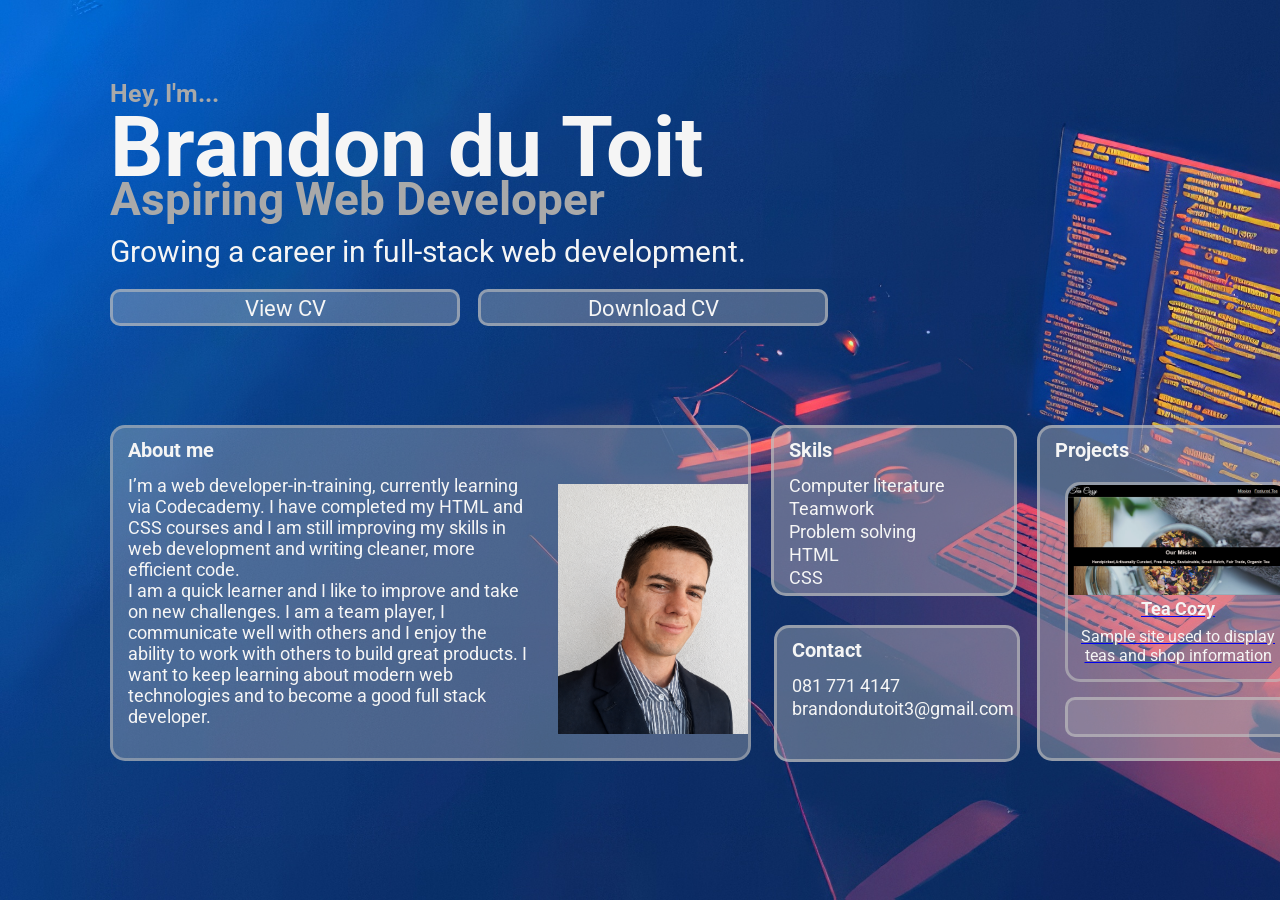
==== index.html @ 29ee1249 "Add files via upload" ====
<!DOCTYPE html>
    <html>
        <head>
            <title>Brandon du Toit Portfolio</title>
            <link rel="stylesheet" href="index.css">
            <link rel="preconnect" href="https://fonts.googleapis.com">
            <link rel="preconnect" href="https://fonts.gstatic.com" crossorigin>
            <link href="https://fonts.googleapis.com/css2?family=Roboto:ital,wght@0,100..900;1,100..900&display=swap" rel="stylesheet">
        </head>
        <body>
            <section id="main">
                <div id="main-text">
                    <h5>Hey, I'm...</h5>
                    <h1>Brandon du Toit</h1>
                    <h2>Aspiring Web Developer</h2>
                    <p>Growing a career in full-stack web development.</p>
                    <a href="Brandon CV 2026.pdf"><button>View CV</buttonView></button></a>
                    <a href="Brandon CV 2026.pdf" download><button>Download CV</button></a>
                </div>
            </section>
            <section id="middle">
                <div id="about">
                    <h4>About me</h4>
                    <div id="about-box">
                        <p>I’m a web developer-in-training, currently learning via Codecademy. I have completed my HTML and CSS courses and I am still improving my skills in web development and writing cleaner, more efficient code.
                        <br>I am a quick learner and I like to improve and take on new challenges. I am a team player, I communicate well with others and I enjoy the ability to work with others to build great products. I want to keep learning about modern web technologies and to become a good full stack developer.</p>
                        <img src="photo of me.png" alt="photo of myself">
                    </div>
                </div>
                <div id="skills">
                    <h4>Skils</h4>
                    <ul>
                        <li>Computer literature</li>
                        <li>Teamwork</li>
                        <li>Problem solving</li>
                        <li>HTML</li>
                        <li>CSS</li>
                    </ul>
                    <div id="contact">
                        <h4>Contact</h4>
                        <ul>
                            <li>081 771 4147</li>
                            <li>brandondutoit3@gmail.com</li>
                        </ul>
                    </div>
                </div>
                <div id="projects">
                    <h4>Projects</h4>
                    <div id="web-sites">
                        <div class="site">
                            <a href="https://brandondutoit.github.io/The-Tea-Cozy/"><img src="Tea shop.png">
                            <h5>Tea Cozy</h5>
                            <p>Sample site used to display teas and shop information</p></a>
                        </div>
                        <div class="site">
                            <a href="https://brandondutoit.github.io/Dasmoto-s-Arts-Crafts/"><img src="Arts.png">
                            <h5>Dasmoto's Arts & Crafts</h5>
                            <p>Sample site used to display a online art's and craft shop</p></a>
                        </div>
                        <div class="site">
                           <a href="https://brandondutoit.github.io/my-cheatsheet/"><img src="Cheat.png">
                            <h5>html/css-cheatsheet</h5>
                            <p>Sample site to display html and scc code descriptions</p></a>
                        </div>
                        <div id="view-more">
                            <a href="more.html"><button>View more of my work</button></a>
                            
                        </div>
                    </div>
                </div>
            </section>

        </body>
    </html>
---- index.css ----
*{
    margin: 0;
    padding: 0;
    font-family: "Roboto", sans-serif;
}
body{
    background-image:url(Background.jpeg);
    background-size:cover;
    background-repeat:no-repeat;
    background-attachment: fixed;
    min-height: 100vh;
}

#main{
    width: 100%;
    height:400px;
    font-size: 1.9em;
}

#main-text{
    padding-top: 90px;
    padding-left: 110px;
    width: 800px;
}

#main h1{
    font-size: 2.76em;
    color: whitesmoke;
}

#main h2{
    line-height:8px;
    color: darkgray;
}

#main h5{
    line-height: 8px;
    color: darkgray;
}

#main p{
padding-top: 30px;
color: whitesmoke;
}

#main button{
    width: 350px;
    height: 37px;
    margin-right: 11px;
    margin-top: 20px;
    font-size: 1.4rem;
    color: whitesmoke;
    background-color: rgba(192, 192, 192, 0.35);
    border: solid rgba(192, 192, 192,0.6);
    border-radius: 10px;
}

#about{
    border: solid rgba(192, 192, 192,0.5);
    border-radius: 15px;
    width: 650px;
    height: 330px;
    background-color: rgba(192, 192, 192,0.35);
}

h4{
    padding-left:15px;
    font-size: 1.25em;
    color: whitesmoke;
    padding-top:10px ;
}

#about-box{
    display: flex;
}

#middle{
    display:flex;
    padding-left: 110px;
    padding-top: 25px;
    gap:20px;
}


#about-box p{
    width: 400px;
    font-size: 1.15em;
    padding-left: 15px;
    padding-top: 13px;
    color: whitesmoke;
}

#about-box img{
    width: 190px;
    height: 250px;
    padding-top: 22px;
    padding-left: 30px;
}

#skills{
    border: solid rgba(192, 192, 192,0.6);
    border-radius: 15px;
    width: 240px;
    height: 165px;
    background-color: rgba(192, 192, 192,0.4);
}


#contact{
    border: solid rgba(192, 192, 192,0.6);
    border-radius: 15px;
    width: 240px;
    height: 131px;
    background-color: rgba(192, 192, 192,0.4);
    margin-top: 35px;
}

ul{
    list-style: none;
    padding-left: 15px;
    padding-top: 13px;
    font-size: 1.1em;
    line-height: 23px;
    color: whitesmoke;
}

#projects{
    border: solid rgba(192, 192, 192,0.6);
    border-radius: 15px;
    width: 750px;
    height: 330px;
    background-color: rgba(192, 192, 192,0.4);

}

#web-sites{
    width: 695px;
    height: 250px;
    margin-top: 20px;
    margin-left: 25px;
    display:grid ;
    grid-template-columns:1fr 1fr 1fr;
    grid-template-rows: 200px ;
    gap: 15px;
}

.site{
    border: solid rgba(192, 192, 192, 0.6);
    border-radius: 15px;
}

.site img{
    width: 220px;
    height: 110px;
    border-top-left-radius:14px ;
    border-top-right-radius: 14px;
}

.site h5{
    text-align: center;
    color: whitesmoke;
    font-size: 1.1em;
    border-bottom: 1px whitesmoke ;
}

.site p{
    text-align: center;
    color: whitesmoke;
    padding-top: 8px;
}

#view-more{
    grid-column: 1 / 4;
}

#view-more button{

    width: 707px;
    height: 40px;
    background-color:rgba(192, 192, 192, 0.2) ;
    border: solid rgba(192, 192, 192,0.6);
    border-radius: 10px;
    color: whitesmoke;
    font-size: 1.3em;
}
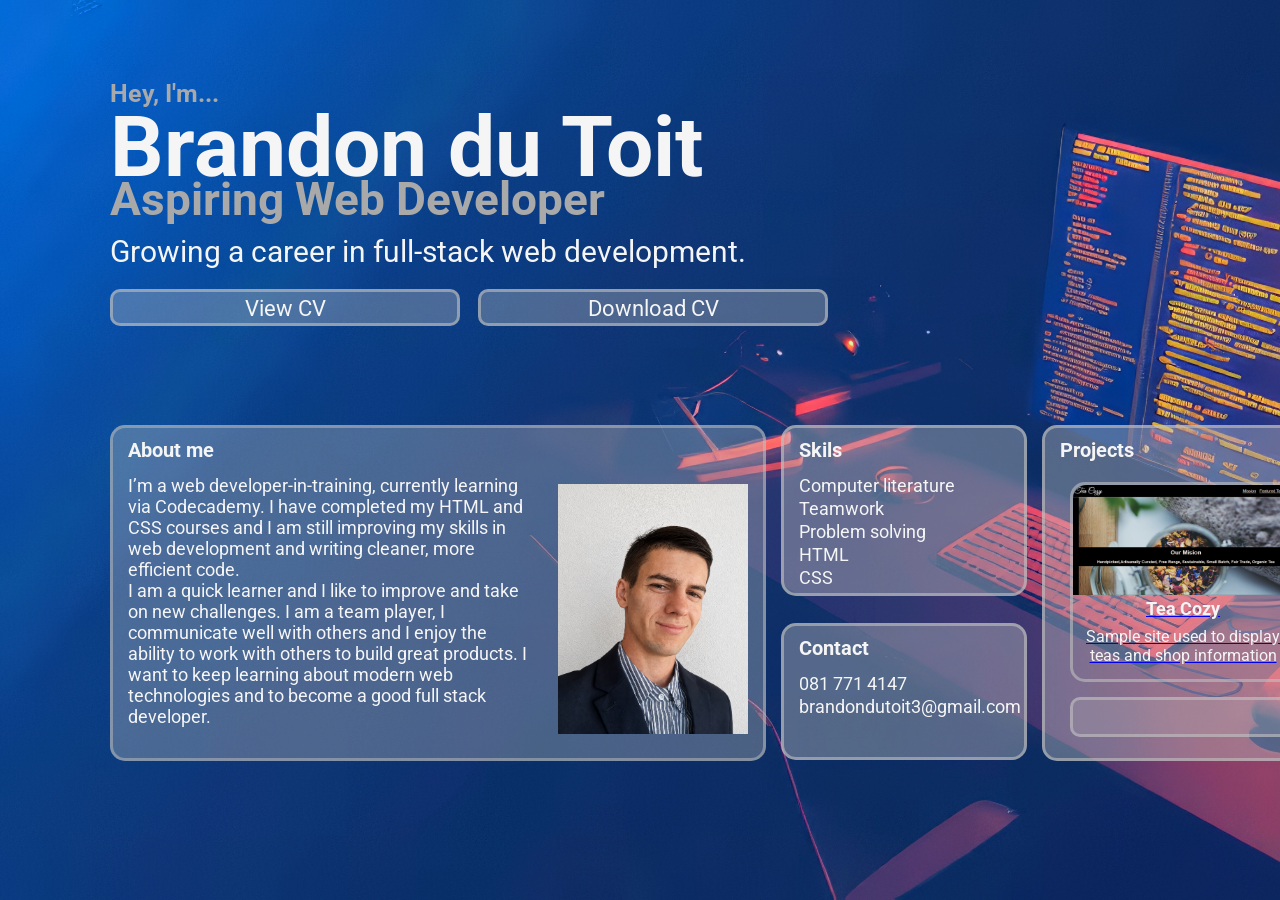
==== commit 9171ac26: "Add files via upload" ====
--- a/index.html
+++ b/index.html
@@ -6,6 +6,7 @@
             <link rel="preconnect" href="https://fonts.googleapis.com">
             <link rel="preconnect" href="https://fonts.gstatic.com" crossorigin>
             <link href="https://fonts.googleapis.com/css2?family=Roboto:ital,wght@0,100..900;1,100..900&display=swap" rel="stylesheet">
+            <meta name="viewport" content="width=device-width, initial-scale=1.0">
         </head>
         <body>
             <section id="main">
@@ -18,24 +19,28 @@
                     <a href="Brandon CV 2026.pdf" download><button>Download CV</button></a>
                 </div>
             </section>
-            <section id="middle">
-                <div id="about">
-                    <h4>About me</h4>
-                    <div id="about-box">
-                        <p>I’m a web developer-in-training, currently learning via Codecademy. I have completed my HTML and CSS courses and I am still improving my skills in web development and writing cleaner, more efficient code.
-                        <br>I am a quick learner and I like to improve and take on new challenges. I am a team player, I communicate well with others and I enjoy the ability to work with others to build great products. I want to keep learning about modern web technologies and to become a good full stack developer.</p>
-                        <img src="photo of me.png" alt="photo of myself">
+            <div id="flex">
+                <section id="middle">
+                    <div id="about">
+                        <h4>About me</h4>
+                        <div id="about-box">
+                            <p>I’m a web developer-in-training, currently learning via Codecademy. I have completed my HTML and CSS courses and I am still improving my skills in web development and writing cleaner, more efficient code.
+                            <br>I am a quick learner and I like to improve and take on new challenges. I am a team player, I communicate well with others and I enjoy the ability to work with others to build great products. I want to keep learning about modern web technologies and to become a good full stack developer.</p>
+                            <img src="photo of me.png" alt="photo of myself">
+                        </div>
                     </div>
-                </div>
-                <div id="skills">
-                    <h4>Skils</h4>
-                    <ul>
-                        <li>Computer literature</li>
-                        <li>Teamwork</li>
-                        <li>Problem solving</li>
-                        <li>HTML</li>
-                        <li>CSS</li>
-                    </ul>
+                </section>
+                <section id="middle2">
+                    <div id="skills">
+                        <h4>Skils</h4>
+                        <ul>
+                            <li>Computer literature</li>
+                            <li>Teamwork</li>
+                            <li>Problem solving</li>
+                            <li>HTML</li>
+                            <li>CSS</li>
+                        </ul>
+                    </div>
                     <div id="contact">
                         <h4>Contact</h4>
                         <ul>
@@ -43,7 +48,8 @@
                             <li>brandondutoit3@gmail.com</li>
                         </ul>
                     </div>
-                </div>
+                </section>
+            </dif>
                 <div id="projects">
                     <h4>Projects</h4>
                     <div id="web-sites">
@@ -64,7 +70,6 @@
                         </div>
                         <div id="view-more">
                             <a href="more.html"><button>View more of my work</button></a>
-                            
                         </div>
                     </div>
                 </div>
--- a/index.css
+++ b/index.css
@@ -74,6 +74,10 @@
     display: flex;
 }
 
+#flex{
+    display: flex;
+}
+
 #middle{
     display:flex;
     padding-left: 110px;
@@ -97,12 +101,17 @@
     padding-left: 30px;
 }
 
+#middle2{
+   padding-left: 15px;
+   padding-top: 25px;
+}
 #skills{
     border: solid rgba(192, 192, 192,0.6);
     border-radius: 15px;
     width: 240px;
     height: 165px;
     background-color: rgba(192, 192, 192,0.4);
+    
 }
 
 
@@ -112,7 +121,7 @@
     width: 240px;
     height: 131px;
     background-color: rgba(192, 192, 192,0.4);
-    margin-top: 35px;
+    margin-top: 27px;
 }
 
 ul{
@@ -130,7 +139,8 @@
     width: 750px;
     height: 330px;
     background-color: rgba(192, 192, 192,0.4);
-
+    margin-left: 15px;
+    margin-top: 25px;
 }
 
 #web-sites{
@@ -184,6 +194,115 @@
     font-size: 1.3em;
 }
 
-
-
-
+/* MOBILE RESPONSIVE */
+@media screen and (max-width: 768px) {
+
+    body{
+        background-position: center;
+        max-width: 768px;
+    }
+
+    #main{
+        height: auto;
+        padding-bottom: 30px;
+    }
+
+    #main-text{
+        width: auto;
+        padding: 40px 20px;
+        text-align: start;
+    }
+
+    #main h1{
+        font-size: 2em;
+    }
+
+    #main h2{
+        line-height: normal;
+        margin-top: 1px;
+        font-size: 1.2em;
+    }
+
+    #main h5{
+        line-height: normal;
+    }
+
+    #main button{
+        width: 100%;
+        max-width: 320px;
+        margin-top: 15px;
+    }
+    #flex{
+        flex-direction: column;
+    }
+
+    #middle{
+        flex-direction: column;
+        padding: 20px;
+        gap: 20px;
+    }
+
+    #middle2{
+        display: flex;
+        padding-top: 0;
+        justify-content: center;
+    }
+
+    #contact{
+        height:165px ;
+        margin-top: 0;
+        margin-left:10px ;
+    }
+
+    #about
+    {
+        width: 100%;
+        height: auto;
+    }
+
+    #projects{
+        width: 715px;
+        height: auto;
+    }
+
+    #about-box{
+        align-items: start;
+        width: 670px;
+    }
+
+    #about-box p{
+        width: auto;
+        padding: 15px;
+        text-align: start;
+    }
+
+    #about-box img{
+        width: 160px;
+        height: auto;
+        padding: 10px 0 20px 0;
+        
+    }
+
+    #web-sites{
+        width: 100%;
+        height: auto;
+        margin: 20px 0;
+        grid-template-columns: 1fr;
+        grid-template-rows: 1fr 1fr 1fr;
+        gap: 20px;
+    }
+
+    .site img{
+        width: 100%;
+        height: auto;
+    }
+
+    #view-more{
+        grid-column: auto;
+    }
+
+    #view-more button{
+        width: 100%;
+    }
+}
+
